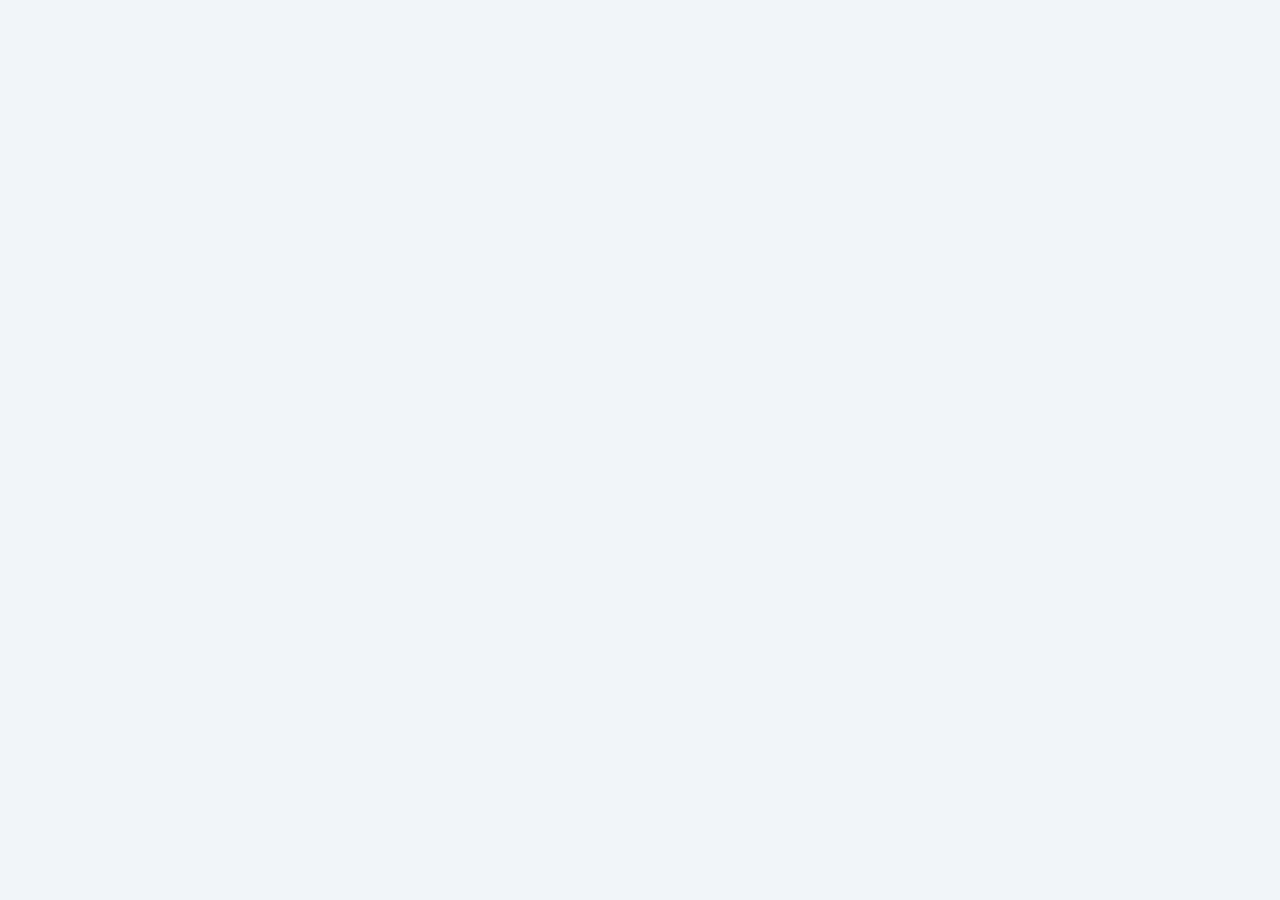
==== unit.html @ db25cfcd "Initial commit" ====
<!DOCTYPE html>
<html lang="es">
<head>
  <meta charset="UTF-8">
  <meta name="viewport" content="width=device-width, initial-scale=1.0">
  <title>Unidad — Recuperación TyD</title>
  <link rel="stylesheet" href="css/style.css">
</head>
<body>

<nav class="topbar">
  <a class="topbar-back" href="index.html">← Inicio</a>
  <div class="topbar-user">
    <span id="user-name" style="font-size:.85rem"></span>
  </div>
</nav>

<main class="page">

  <!-- Cabecera de la unidad -->
  <div class="unit-header">
    <div class="unit-badge" id="unit-badge">Unidad</div>
    <h1 class="unit-title" id="unit-title">Cargando…</h1>
  </div>

  <!-- Pestañas -->
  <div class="section-tabs">
    <button class="tab-btn active" data-tab="theory">📖 Teoría</button>
    <button class="tab-btn" data-tab="example">💡 Ejemplo</button>
    <button class="tab-btn" data-tab="exercises">✏️ Ejercicios</button>
  </div>

  <!-- Panel: Teoría -->
  <div id="panel-theory" class="section-panel active">
    <div id="theory-content"></div>
    <div style="text-align:right;margin-top:1.5rem">
      <button class="btn btn-primary" id="go-example-btn">
        Ir al ejemplo →
      </button>
    </div>
  </div>

  <!-- Panel: Ejemplo -->
  <div id="panel-example" class="section-panel">
    <div class="example-box" id="example-content"></div>
    <div style="text-align:right;margin-top:1.5rem">
      <button class="btn btn-primary" id="go-exercises-btn">
        Empezar ejercicios →
      </button>
    </div>
  </div>

  <!-- Panel: Ejercicios -->
  <div id="panel-exercises" class="section-panel">
    <div id="exercises-mount"></div>
  </div>

</main>

<!-- Scripts (orden importante: config → auth → progress → content → exercises) -->
<script src="js/config.js"></script>
<script src="js/auth.js"></script>
<script src="js/progress.js"></script>

<!-- Los cuatro archivos de contenido; solo se usa el de la unidad activa -->
<script src="js/content/ut1.js"></script>
<script src="js/content/ut4.js"></script>
<script src="js/content/ut5.js"></script>
<script src="js/content/ut6.js"></script>

<script src="js/exercises.js"></script>

<script>
  // ── Mapa id → objeto de contenido ─────────────────
  const CONTENT_MAP = { ut1: UT1, ut4: UT4, ut5: UT5, ut6: UT6 };

  // ── Gestión de pestañas ───────────────────────────
  function switchTab(tab) {
    document.querySelectorAll('.tab-btn').forEach(b =>
      b.classList.toggle('active', b.dataset.tab === tab));
    document.querySelectorAll('.section-panel').forEach(p =>
      p.classList.toggle('active', p.id === `panel-${tab}`));
  }

  document.querySelectorAll('.tab-btn').forEach(btn =>
    btn.addEventListener('click', () => switchTab(btn.dataset.tab)));

  document.getElementById('go-example-btn').addEventListener('click',
    () => switchTab('example'));
  document.getElementById('go-exercises-btn').addEventListener('click',
    () => switchTab('exercises'));

  // ── Carga de la unidad ────────────────────────────
  function loadUnit(unitId) {
    const unit = CONTENT_MAP[unitId];
    if (!unit) {
      document.getElementById('unit-title').textContent = 'Unidad no encontrada';
      return;
    }

    // Aplicar color de unidad a toda la página
    document.documentElement.style.setProperty(
      '--unit-color', `var(${unit.colorVar})`);

    // Cabecera
    const badge = document.getElementById('unit-badge');
    badge.textContent = unit.subtitle + ' · ' + unit.icon;
    badge.style.background = `var(${unit.colorVar})`;
    document.getElementById('unit-title').textContent = unit.title;
    document.title = unit.title + ' · Recuperación TyD';

    // Color de los botones de pestaña y "Siguiente"
    document.querySelectorAll('.btn-primary').forEach(b =>
      b.style.background = `var(${unit.colorVar})`);

    // Teoría
    const theoryContainer = document.getElementById('theory-content');
    theoryContainer.innerHTML = unit.theory.map(block => `
      <div class="theory-block" style="border-color:var(${unit.colorVar})">
        <h3 style="color:var(${unit.colorVar})">${block.heading}</h3>
        ${block.html}
      </div>
    `).join('');

    // Ejemplo
    const exampleContainer = document.getElementById('example-content');
    exampleContainer.innerHTML = `
      <h3>${unit.example.title}</h3>
      ${unit.example.body}
    `;

    // Ejercicios (se inician al cambiar a esa pestaña)
    let exercisesLoaded = false;
    document.querySelector('[data-tab="exercises"]').addEventListener('click', () => {
      if (!exercisesLoaded) {
        exercisesLoaded = true;
        ExerciseEngine.start(
          unit,
          document.getElementById('exercises-mount'),
          (score, total) => {
            // Actualizar badge de la pestaña al terminar
            document.querySelector('[data-tab="exercises"]').textContent =
              `✅ Ejercicios (${score}/${total})`;
          }
        );
      }
    });
  }

  // ── Inicio ────────────────────────────────────────
  window.addEventListener('load', () => {
    // Verificar sesión
    const user = Auth.getUser();
    if (!user) {
      window.location.href = 'index.html';
      return;
    }
    document.getElementById('user-name').textContent = user.name.split(' ')[0];

    // Leer parámetro ?unit=
    const params = new URLSearchParams(window.location.search);
    const unitId = params.get('unit') || 'ut1';
    loadUnit(unitId);
  });
</script>

</body>
</html>
---- css/style.css ----
/* ===================================================
   Recuperación TyD 2ºESO — Estilos principales
   =================================================== */

:root {
  --primary:     #4f46e5;
  --primary-dark:#3730a3;
  --success:     #16a34a;
  --error:       #dc2626;
  --warning:     #d97706;
  --bg:          #f1f5f9;
  --surface:     #ffffff;
  --border:      #e2e8f0;
  --text:        #1e293b;
  --muted:       #64748b;
  --radius:      14px;
  --shadow:      0 2px 12px rgba(0,0,0,.08);
  --shadow-lg:   0 8px 30px rgba(0,0,0,.12);
  --transition:  .2s ease;

  /* Colores por unidad */
  --ut1: #4f46e5;
  --ut4: #ea580c;
  --ut5: #0891b2;
  --ut6: #7c3aed;
}

* { box-sizing: border-box; margin: 0; padding: 0; }

body {
  font-family: system-ui, -apple-system, 'Segoe UI', sans-serif;
  background: var(--bg);
  color: var(--text);
  line-height: 1.6;
  min-height: 100vh;
}

a { color: inherit; text-decoration: none; }

/* ── TOPBAR ─────────────────────────────────────── */
.topbar {
  background: var(--surface);
  border-bottom: 1px solid var(--border);
  padding: .8rem 1.5rem;
  display: flex;
  align-items: center;
  justify-content: space-between;
  position: sticky;
  top: 0;
  z-index: 100;
  box-shadow: 0 1px 6px rgba(0,0,0,.06);
}
.topbar-brand {
  font-weight: 700;
  font-size: 1.1rem;
  color: var(--primary);
  display: flex;
  align-items: center;
  gap: .5rem;
}
.topbar-user {
  display: flex;
  align-items: center;
  gap: .7rem;
  font-size: .9rem;
  color: var(--muted);
}
.topbar-user img {
  width: 32px;
  height: 32px;
  border-radius: 50%;
  border: 2px solid var(--border);
}
.topbar-back {
  display: flex;
  align-items: center;
  gap: .4rem;
  color: var(--muted);
  font-size: .9rem;
  cursor: pointer;
  transition: color var(--transition);
}
.topbar-back:hover { color: var(--primary); }

/* ── MAIN WRAPPER ───────────────────────────────── */
.page {
  max-width: 860px;
  margin: 0 auto;
  padding: 2rem 1.25rem 4rem;
}

/* ── LOGIN PAGE ─────────────────────────────────── */
.login-page {
  min-height: 100vh;
  display: flex;
  flex-direction: column;
  align-items: center;
  justify-content: center;
  padding: 2rem 1.25rem;
  text-align: center;
  background: linear-gradient(135deg, #4f46e5 0%, #7c3aed 100%);
}
.login-card {
  background: var(--surface);
  border-radius: var(--radius);
  padding: 2.5rem 2rem;
  max-width: 420px;
  width: 100%;
  box-shadow: var(--shadow-lg);
}
.login-logo {
  font-size: 2.5rem;
  margin-bottom: 1rem;
}
.login-title {
  font-size: 1.4rem;
  font-weight: 700;
  color: var(--text);
  margin-bottom: .4rem;
}
.login-subtitle {
  font-size: .95rem;
  color: var(--muted);
  margin-bottom: 2rem;
}
.login-hint {
  margin-top: 1.2rem;
  font-size: .82rem;
  color: var(--muted);
}

/* ── UNIT GRID (index) ──────────────────────────── */
.greeting {
  margin-bottom: 1.5rem;
}
.greeting h1 {
  font-size: 1.6rem;
  font-weight: 700;
}
.greeting p { color: var(--muted); margin-top: .25rem; }

.unit-grid {
  display: grid;
  grid-template-columns: repeat(auto-fill, minmax(250px, 1fr));
  gap: 1.25rem;
  margin-bottom: 2rem;
}
.unit-card {
  background: var(--surface);
  border-radius: var(--radius);
  padding: 1.5rem;
  box-shadow: var(--shadow);
  cursor: pointer;
  transition: transform var(--transition), box-shadow var(--transition);
  border-top: 4px solid var(--unit-color, var(--primary));
  display: flex;
  flex-direction: column;
  gap: .6rem;
  text-decoration: none;
  color: inherit;
}
.unit-card:hover {
  transform: translateY(-3px);
  box-shadow: var(--shadow-lg);
}
.unit-card-icon { font-size: 2rem; }
.unit-card-label {
  font-size: .78rem;
  font-weight: 600;
  letter-spacing: .06em;
  text-transform: uppercase;
  color: var(--unit-color, var(--primary));
}
.unit-card-title {
  font-size: 1.05rem;
  font-weight: 700;
  line-height: 1.3;
}
.unit-card-desc { font-size: .87rem; color: var(--muted); }

/* Progress bar in card */
.card-progress {
  margin-top: .5rem;
}
.card-progress-bar {
  height: 6px;
  background: var(--border);
  border-radius: 99px;
  overflow: hidden;
}
.card-progress-fill {
  height: 100%;
  background: var(--unit-color, var(--primary));
  border-radius: 99px;
  transition: width .5s ease;
}
.card-progress-label {
  font-size: .78rem;
  color: var(--muted);
  margin-top: .3rem;
}

/* Teacher link */
.teacher-link {
  text-align: center;
  margin-top: 1rem;
}
.teacher-link a {
  font-size: .85rem;
  color: var(--muted);
  display: inline-flex;
  align-items: center;
  gap: .3rem;
  transition: color var(--transition);
}
.teacher-link a:hover { color: var(--primary); }

/* ── UNIT PAGE ──────────────────────────────────── */
.unit-header {
  margin-bottom: 1.5rem;
}
.unit-badge {
  display: inline-flex;
  align-items: center;
  gap: .4rem;
  background: var(--unit-color, var(--primary));
  color: #fff;
  font-size: .78rem;
  font-weight: 600;
  letter-spacing: .06em;
  text-transform: uppercase;
  padding: .3rem .8rem;
  border-radius: 99px;
  margin-bottom: .75rem;
}
.unit-title {
  font-size: 1.6rem;
  font-weight: 800;
  line-height: 1.2;
}

/* Section tabs */
.section-tabs {
  display: flex;
  gap: .5rem;
  margin-bottom: 1.5rem;
  flex-wrap: wrap;
}
.tab-btn {
  padding: .5rem 1.1rem;
  border: 2px solid var(--border);
  background: var(--surface);
  border-radius: 99px;
  font-size: .88rem;
  font-weight: 600;
  cursor: pointer;
  transition: all var(--transition);
  color: var(--muted);
}
.tab-btn.active {
  border-color: var(--unit-color, var(--primary));
  color: var(--unit-color, var(--primary));
  background: color-mix(in srgb, var(--unit-color, var(--primary)) 8%, white);
}
.tab-btn:hover:not(.active) {
  border-color: var(--muted);
  color: var(--text);
}

.section-panel { display: none; }
.section-panel.active { display: block; }

/* ── THEORY ─────────────────────────────────────── */
.theory-block {
  background: var(--surface);
  border-radius: var(--radius);
  padding: 1.5rem;
  margin-bottom: 1rem;
  box-shadow: var(--shadow);
  border-left: 4px solid var(--unit-color, var(--primary));
}
.theory-block h3 {
  font-size: 1rem;
  font-weight: 700;
  margin-bottom: .6rem;
  color: var(--unit-color, var(--primary));
}
.theory-block p { font-size: .95rem; margin-bottom: .5rem; }
.theory-block ul {
  padding-left: 1.2rem;
  font-size: .95rem;
}
.theory-block ul li { margin-bottom: .3rem; }
.theory-block code {
  background: #f1f5f9;
  padding: .1em .4em;
  border-radius: 4px;
  font-family: 'Courier New', monospace;
  font-size: .9em;
  color: var(--primary-dark);
}

/* Example box */
.example-box {
  background: #fffbeb;
  border: 1px solid #fde68a;
  border-radius: var(--radius);
  padding: 1.25rem 1.5rem;
  margin-bottom: 1.25rem;
}
.example-box h3 {
  font-size: .85rem;
  font-weight: 700;
  text-transform: uppercase;
  letter-spacing: .06em;
  color: var(--warning);
  margin-bottom: .6rem;
  display: flex;
  align-items: center;
  gap: .4rem;
}
.example-box p { font-size: .95rem; }
.example-box .example-highlight {
  background: #fff;
  border: 1px solid #fde68a;
  border-radius: 8px;
  padding: .75rem 1rem;
  margin-top: .75rem;
  font-family: 'Courier New', monospace;
  font-size: .9rem;
  color: var(--primary-dark);
}

/* ── EXERCISES ──────────────────────────────────── */
.exercise-progress {
  display: flex;
  align-items: center;
  gap: 1rem;
  margin-bottom: 1.5rem;
}
.exercise-progress-bar {
  flex: 1;
  height: 8px;
  background: var(--border);
  border-radius: 99px;
  overflow: hidden;
}
.exercise-progress-fill {
  height: 100%;
  background: var(--unit-color, var(--primary));
  border-radius: 99px;
  transition: width .4s ease;
}
.exercise-progress-label {
  font-size: .82rem;
  font-weight: 600;
  color: var(--muted);
  white-space: nowrap;
}

.exercise-card {
  background: var(--surface);
  border-radius: var(--radius);
  padding: 1.75rem;
  box-shadow: var(--shadow);
}
.exercise-num {
  font-size: .78rem;
  font-weight: 700;
  text-transform: uppercase;
  letter-spacing: .07em;
  color: var(--unit-color, var(--primary));
  margin-bottom: .5rem;
}
.exercise-question {
  font-size: 1.1rem;
  font-weight: 700;
  margin-bottom: 1.25rem;
  line-height: 1.4;
}

/* Test options */
.options-list {
  display: flex;
  flex-direction: column;
  gap: .65rem;
}
.option-btn {
  display: flex;
  align-items: flex-start;
  gap: .8rem;
  padding: .9rem 1.1rem;
  border: 2px solid var(--border);
  border-radius: 10px;
  background: var(--surface);
  cursor: pointer;
  text-align: left;
  font-size: .95rem;
  transition: all var(--transition);
  width: 100%;
}
.option-btn:hover:not(:disabled) {
  border-color: var(--unit-color, var(--primary));
  background: color-mix(in srgb, var(--unit-color, var(--primary)) 5%, white);
}
.option-btn .option-letter {
  width: 26px;
  height: 26px;
  min-width: 26px;
  border-radius: 50%;
  background: var(--bg);
  display: flex;
  align-items: center;
  justify-content: center;
  font-size: .78rem;
  font-weight: 700;
  color: var(--muted);
  transition: all var(--transition);
}
.option-btn.correct {
  border-color: var(--success);
  background: #f0fdf4;
}
.option-btn.correct .option-letter {
  background: var(--success);
  color: #fff;
}
.option-btn.incorrect {
  border-color: var(--error);
  background: #fef2f2;
}
.option-btn.incorrect .option-letter {
  background: var(--error);
  color: #fff;
}
.option-btn:disabled { cursor: default; }

/* Feedback box */
.feedback-box {
  margin-top: 1rem;
  padding: .9rem 1.1rem;
  border-radius: 10px;
  font-size: .9rem;
  display: none;
}
.feedback-box.correct {
  background: #f0fdf4;
  border: 1px solid #86efac;
  color: #166534;
  display: block;
}
.feedback-box.incorrect {
  background: #fef2f2;
  border: 1px solid #fca5a5;
  color: #991b1b;
  display: block;
}
.feedback-box strong { display: block; margin-bottom: .2rem; }

/* ── MATCHING ───────────────────────────────────── */
.matching-grid {
  display: grid;
  grid-template-columns: 1fr 1fr;
  gap: 1rem;
  margin-bottom: 1rem;
}
@media (max-width: 520px) {
  .matching-grid { grid-template-columns: 1fr; }
}
.matching-col { display: flex; flex-direction: column; gap: .6rem; }
.matching-col-title {
  font-size: .78rem;
  font-weight: 700;
  text-transform: uppercase;
  letter-spacing: .06em;
  color: var(--muted);
  margin-bottom: .2rem;
}
.match-item {
  padding: .75rem 1rem;
  border: 2px solid var(--border);
  border-radius: 10px;
  font-size: .9rem;
  cursor: pointer;
  transition: all var(--transition);
  background: var(--surface);
  position: relative;
}
.match-item:hover:not(.matched):not(.locked) {
  border-color: var(--unit-color, var(--primary));
  background: color-mix(in srgb, var(--unit-color, var(--primary)) 6%, white);
}
.match-item.selected {
  border-color: var(--unit-color, var(--primary));
  background: color-mix(in srgb, var(--unit-color, var(--primary)) 10%, white);
  box-shadow: 0 0 0 3px color-mix(in srgb, var(--unit-color, var(--primary)) 20%, transparent);
}
.match-item.matched-correct {
  border-color: var(--success);
  background: #f0fdf4;
  color: #166534;
  cursor: default;
}
.match-item.matched-incorrect {
  border-color: var(--error);
  background: #fef2f2;
  animation: shake .35s ease;
}
.match-item.locked { cursor: default; }
@keyframes shake {
  0%, 100% { transform: translateX(0); }
  25% { transform: translateX(-6px); }
  75% { transform: translateX(6px); }
}

.matching-instructions {
  font-size: .85rem;
  color: var(--muted);
  margin-bottom: 1rem;
  display: flex;
  align-items: center;
  gap: .4rem;
}

/* ── BUTTONS ─────────────────────────────────────── */
.btn {
  display: inline-flex;
  align-items: center;
  gap: .5rem;
  padding: .7rem 1.4rem;
  border-radius: 10px;
  font-size: .95rem;
  font-weight: 600;
  cursor: pointer;
  border: none;
  transition: all var(--transition);
}
.btn-primary {
  background: var(--unit-color, var(--primary));
  color: #fff;
}
.btn-primary:hover {
  filter: brightness(1.1);
  transform: translateY(-1px);
}
.btn-ghost {
  background: transparent;
  color: var(--muted);
  border: 2px solid var(--border);
}
.btn-ghost:hover {
  border-color: var(--muted);
  color: var(--text);
}
.btn:disabled {
  opacity: .5;
  cursor: not-allowed;
  transform: none;
}

.next-btn-wrap {
  margin-top: 1.25rem;
  display: flex;
  justify-content: flex-end;
}

/* ── RESULTS ─────────────────────────────────────── */
.results-card {
  background: var(--surface);
  border-radius: var(--radius);
  padding: 2.5rem;
  box-shadow: var(--shadow);
  text-align: center;
}
.results-score {
  font-size: 4rem;
  font-weight: 800;
  color: var(--unit-color, var(--primary));
  line-height: 1;
  margin-bottom: .5rem;
}
.results-label { font-size: 1.1rem; color: var(--muted); margin-bottom: 1.5rem; }
.results-emoji { font-size: 3rem; margin-bottom: 1rem; }
.results-message { font-size: 1rem; margin-bottom: 2rem; }
.results-actions { display: flex; gap: 1rem; justify-content: center; flex-wrap: wrap; }

/* ── TEACHER PAGE ───────────────────────────────── */
.teacher-login {
  max-width: 420px;
  margin: 4rem auto;
  background: var(--surface);
  border-radius: var(--radius);
  padding: 2rem;
  box-shadow: var(--shadow-lg);
  text-align: center;
}
.teacher-login h1 { font-size: 1.4rem; font-weight: 700; margin-bottom: .5rem; }
.teacher-login p { color: var(--muted); font-size: .9rem; margin-bottom: 1.5rem; }

.form-group { margin-bottom: 1rem; text-align: left; }
.form-label {
  display: block;
  font-size: .85rem;
  font-weight: 600;
  margin-bottom: .4rem;
  color: var(--muted);
}
.form-input {
  width: 100%;
  padding: .7rem 1rem;
  border: 2px solid var(--border);
  border-radius: 10px;
  font-size: .95rem;
  transition: border-color var(--transition);
  outline: none;
}
.form-input:focus { border-color: var(--primary); }
.form-error {
  color: var(--error);
  font-size: .85rem;
  margin-top: .75rem;
  display: none;
}

/* Teacher dashboard */
.dashboard-header {
  display: flex;
  align-items: center;
  justify-content: space-between;
  margin-bottom: 1.5rem;
  flex-wrap: wrap;
  gap: 1rem;
}
.dashboard-header h1 { font-size: 1.4rem; font-weight: 700; }

.stats-grid {
  display: grid;
  grid-template-columns: repeat(auto-fill, minmax(140px, 1fr));
  gap: 1rem;
  margin-bottom: 2rem;
}
.stat-card {
  background: var(--surface);
  border-radius: var(--radius);
  padding: 1.25rem;
  box-shadow: var(--shadow);
  text-align: center;
}
.stat-value {
  font-size: 2rem;
  font-weight: 800;
  color: var(--primary);
}
.stat-label { font-size: .82rem; color: var(--muted); margin-top: .2rem; }

.filter-bar {
  display: flex;
  gap: .75rem;
  margin-bottom: 1.25rem;
  flex-wrap: wrap;
  align-items: center;
}
.filter-bar select,
.filter-bar input {
  padding: .5rem .9rem;
  border: 2px solid var(--border);
  border-radius: 8px;
  font-size: .88rem;
  outline: none;
  background: var(--surface);
}
.filter-bar select:focus,
.filter-bar input:focus { border-color: var(--primary); }

.progress-table {
  width: 100%;
  border-collapse: collapse;
  background: var(--surface);
  border-radius: var(--radius);
  overflow: hidden;
  box-shadow: var(--shadow);
}
.progress-table th {
  background: #f8fafc;
  padding: .75rem 1rem;
  text-align: left;
  font-size: .82rem;
  font-weight: 700;
  text-transform: uppercase;
  letter-spacing: .05em;
  color: var(--muted);
  border-bottom: 2px solid var(--border);
}
.progress-table td {
  padding: .85rem 1rem;
  border-bottom: 1px solid var(--border);
  font-size: .9rem;
}
.progress-table tr:last-child td { border-bottom: none; }
.progress-table tr:hover td { background: #f8fafc; }

.badge {
  display: inline-block;
  padding: .2rem .6rem;
  border-radius: 99px;
  font-size: .75rem;
  font-weight: 700;
}
.badge-green { background: #dcfce7; color: #166534; }
.badge-yellow { background: #fef9c3; color: #854d0e; }
.badge-red { background: #fee2e2; color: #991b1b; }
.badge-gray { background: #f1f5f9; color: #64748b; }

/* Score indicator */
.score-bar-wrap { display: flex; align-items: center; gap: .5rem; }
.score-mini-bar {
  width: 60px;
  height: 6px;
  background: var(--border);
  border-radius: 99px;
  overflow: hidden;
}
.score-mini-fill {
  height: 100%;
  border-radius: 99px;
}

/* Loading spinner */
.spinner {
  width: 36px;
  height: 36px;
  border: 3px solid var(--border);
  border-top-color: var(--primary);
  border-radius: 50%;
  animation: spin .8s linear infinite;
  margin: 2rem auto;
}
@keyframes spin { to { transform: rotate(360deg); } }

/* Empty state */
.empty-state {
  text-align: center;
  padding: 3rem 1rem;
  color: var(--muted);
}
.empty-state .empty-icon { font-size: 2.5rem; margin-bottom: .75rem; }

/* Alert */
.alert {
  padding: 1rem 1.25rem;
  border-radius: 10px;
  font-size: .9rem;
  margin-bottom: 1.25rem;
  display: flex;
  gap: .6rem;
  align-items: flex-start;
}
.alert-info {
  background: #eff6ff;
  border: 1px solid #bfdbfe;
  color: #1e40af;
}
.alert-success {
  background: #f0fdf4;
  border: 1px solid #86efac;
  color: #166534;
}

/* ── RESPONSIVE ─────────────────────────────────── */
@media (max-width: 600px) {
  .page { padding: 1.25rem .9rem 3rem; }
  .exercise-card { padding: 1.25rem; }
  .exercise-question { font-size: 1rem; }
  .results-score { font-size: 3rem; }
  .progress-table th:nth-child(n+4),
  .progress-table td:nth-child(n+4) { display: none; }
}
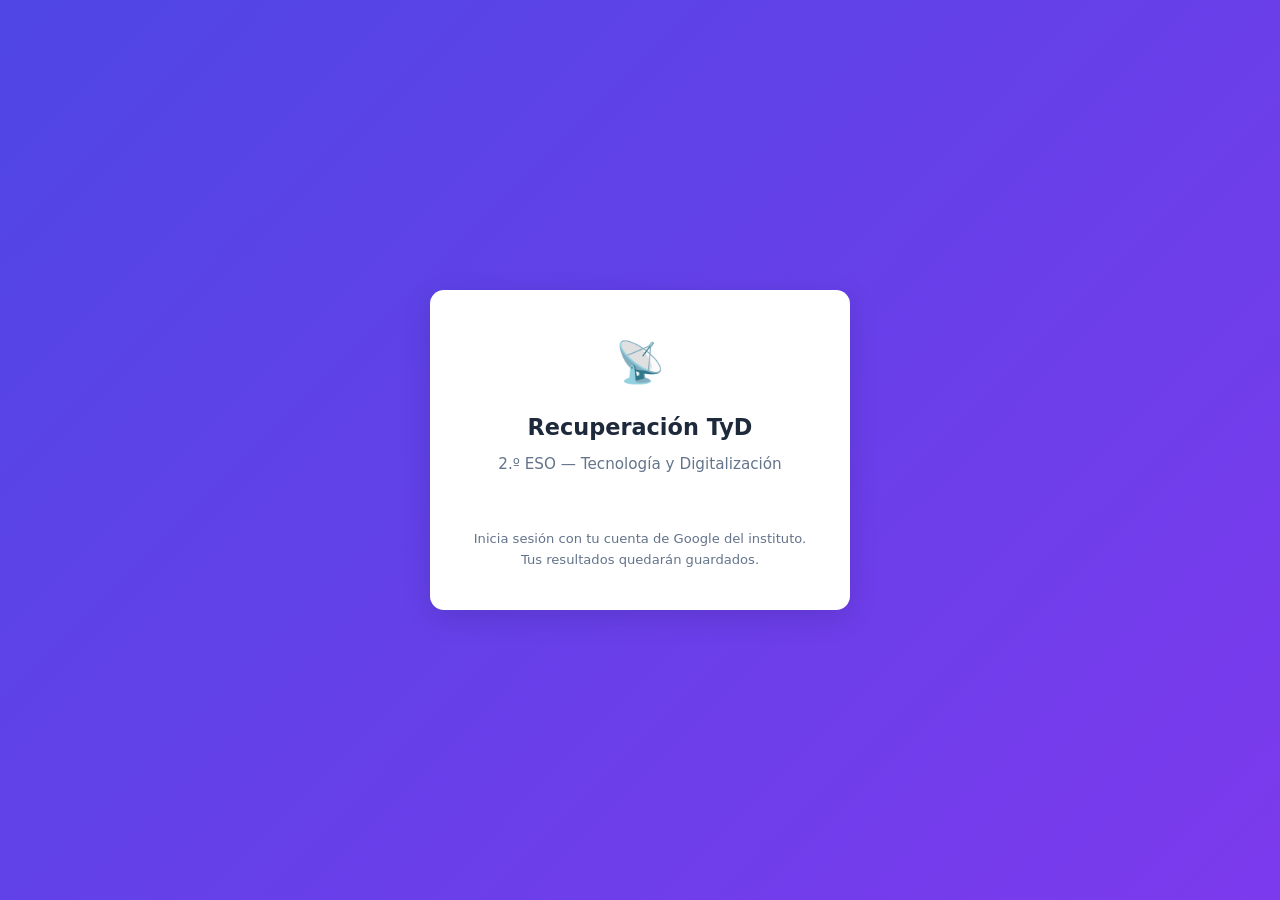
==== commit 64a20239: "Save local updates to Code.gs, progress.js, and unit.html" ====
--- a/unit.html
+++ b/unit.html
@@ -74,12 +74,30 @@
   // ── Mapa id → objeto de contenido ─────────────────
   const CONTENT_MAP = { ut1: UT1, ut4: UT4, ut5: UT5, ut6: UT6 };
 
+  // ── Estado global de ejercicios ───────────────────
+  let exercisesLoaded = false;
+  let currentUnit     = null;
+
   // ── Gestión de pestañas ───────────────────────────
+  // FIX: la inicialización del motor vive aquí, no en el listener del botón,
+  // para que funcione tanto desde las pestañas como desde los botones "→".
   function switchTab(tab) {
     document.querySelectorAll('.tab-btn').forEach(b =>
       b.classList.toggle('active', b.dataset.tab === tab));
     document.querySelectorAll('.section-panel').forEach(p =>
       p.classList.toggle('active', p.id === `panel-${tab}`));
+
+    if (tab === 'exercises' && !exercisesLoaded && currentUnit) {
+      exercisesLoaded = true;
+      ExerciseEngine.start(
+        currentUnit,
+        document.getElementById('exercises-mount'),
+        (score, total) => {
+          document.querySelector('[data-tab="exercises"]').textContent =
+            `✅ Ejercicios (${score}/${total})`;
+        }
+      );
+    }
   }
 
   document.querySelectorAll('.tab-btn').forEach(btn =>
@@ -98,6 +116,8 @@
       return;
     }
 
+    currentUnit = unit;   // guardar referencia global para switchTab
+
     // Aplicar color de unidad a toda la página
     document.documentElement.style.setProperty(
       '--unit-color', `var(${unit.colorVar})`);
@@ -109,7 +129,7 @@
     document.getElementById('unit-title').textContent = unit.title;
     document.title = unit.title + ' · Recuperación TyD';
 
-    // Color de los botones de pestaña y "Siguiente"
+    // Color de los botones primarios
     document.querySelectorAll('.btn-primary').forEach(b =>
       b.style.background = `var(${unit.colorVar})`);
 
@@ -128,28 +148,10 @@
       <h3>${unit.example.title}</h3>
       ${unit.example.body}
     `;
-
-    // Ejercicios (se inician al cambiar a esa pestaña)
-    let exercisesLoaded = false;
-    document.querySelector('[data-tab="exercises"]').addEventListener('click', () => {
-      if (!exercisesLoaded) {
-        exercisesLoaded = true;
-        ExerciseEngine.start(
-          unit,
-          document.getElementById('exercises-mount'),
-          (score, total) => {
-            // Actualizar badge de la pestaña al terminar
-            document.querySelector('[data-tab="exercises"]').textContent =
-              `✅ Ejercicios (${score}/${total})`;
-          }
-        );
-      }
-    });
   }
 
   // ── Inicio ────────────────────────────────────────
   window.addEventListener('load', () => {
-    // Verificar sesión
     const user = Auth.getUser();
     if (!user) {
       window.location.href = 'index.html';
@@ -157,7 +159,6 @@
     }
     document.getElementById('user-name').textContent = user.name.split(' ')[0];
 
-    // Leer parámetro ?unit=
     const params = new URLSearchParams(window.location.search);
     const unitId = params.get('unit') || 'ut1';
     loadUnit(unitId);
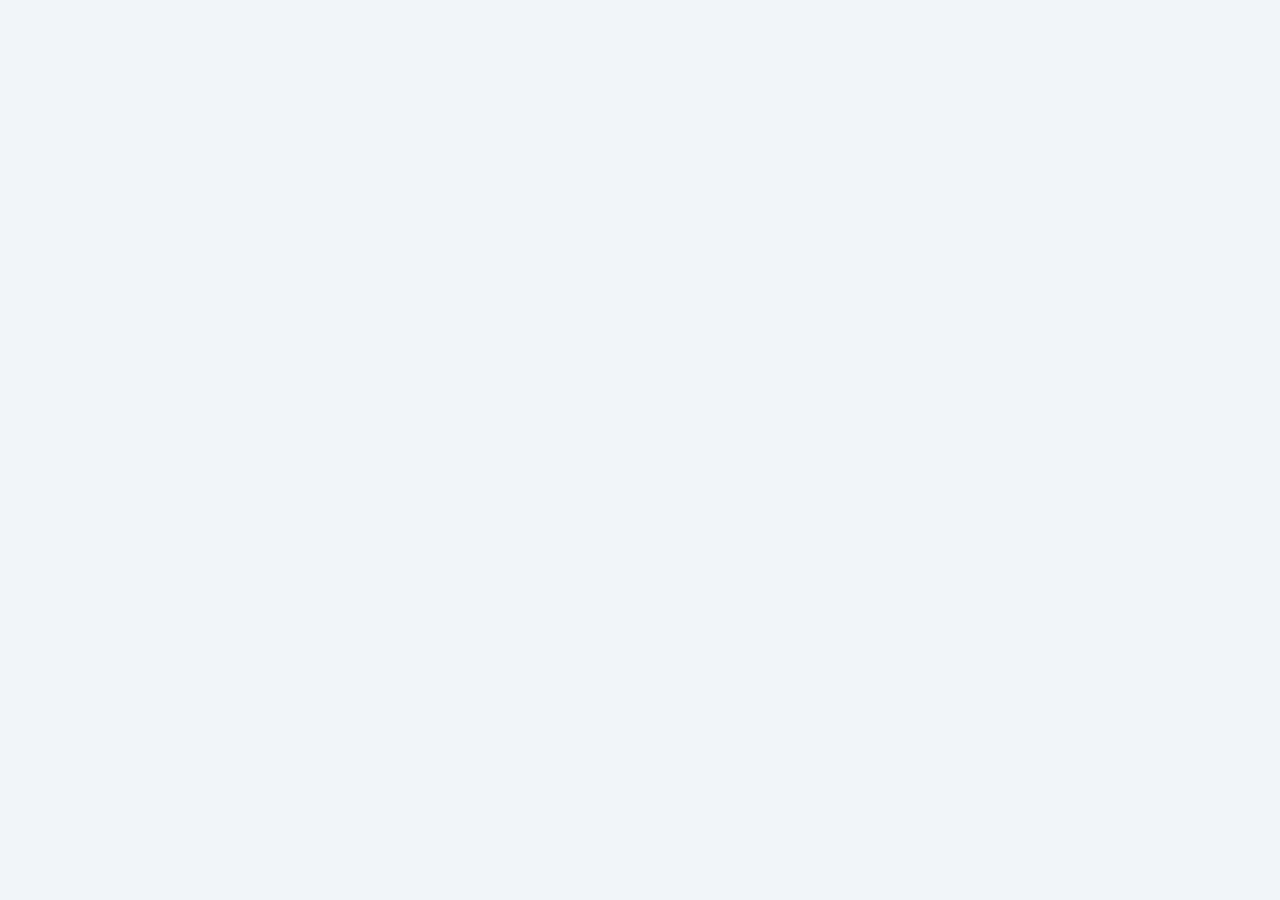
==== commit 45e3fc62: "feat: read_mine sin token + sync cross-device desde Sheets - Code.gs: action=read_mine filtra por em" ====
--- a/unit.html
+++ b/unit.html
@@ -26,8 +26,8 @@
   <!-- Pestañas -->
   <div class="section-tabs">
     <button class="tab-btn active" data-tab="theory">📖 Teoría</button>
-    <button class="tab-btn" data-tab="example">💡 Ejemplo</button>
-    <button class="tab-btn" data-tab="exercises">✏️ Ejercicios</button>
+    <button class="tab-btn" data-tab="example" id="tab-example">💡 Ejemplos</button>
+    <button class="tab-btn" data-tab="exercises" id="tab-exercises">🔒 Ejercicios</button>
   </div>
 
   <!-- Panel: Teoría -->
@@ -40,9 +40,10 @@
     </div>
   </div>
 
-  <!-- Panel: Ejemplo -->
+  <!-- Panel: Ejemplos -->
   <div id="panel-example" class="section-panel">
     <div class="example-box" id="example-content"></div>
+    <div id="extra-examples"></div>
     <div style="text-align:right;margin-top:1.5rem">
       <button class="btn btn-primary" id="go-exercises-btn">
         Empezar ejercicios →
@@ -75,18 +76,86 @@
   const CONTENT_MAP = { ut1: UT1, ut4: UT4, ut5: UT5, ut6: UT6 };
 
   // ── Estado global de ejercicios ───────────────────
-  let exercisesLoaded = false;
-  let currentUnit     = null;
+  let exercisesLoaded  = false;
+  let currentUnit      = null;
+  let theoryEventSent  = false;
+  let exampleEventSent = false;
+
+  function _fireEvent(type, detail) {
+    const user = Auth.getUser();
+    if (user && currentUnit) {
+      Progress.sendEvent(user, currentUnit.id, type, detail || '');
+    }
+  }
+
+  function _showLockMessage(tab, msg) {
+    const btn = document.getElementById('tab-' + tab);
+    if (!btn || btn.dataset.shaking) return;
+    btn.dataset.shaking = '1';
+    btn.style.transition = 'transform .1s';
+    let n = 0;
+    const iv = setInterval(() => {
+      btn.style.transform = n % 2 === 0 ? 'translateX(4px)' : 'translateX(-4px)';
+      if (++n > 5) { clearInterval(iv); btn.style.transform = ''; delete btn.dataset.shaking; }
+    }, 60);
+    // Mostrar mensaje bajo las pestañas
+    let tip = document.getElementById('tab-lock-tip');
+    if (!tip) {
+      tip = document.createElement('div');
+      tip.id = 'tab-lock-tip';
+      tip.style.cssText = 'font-size:.82rem;color:#d97706;padding:.35rem .75rem;background:#fef3c7;border-radius:.4rem;margin-bottom:.5rem;display:inline-block';
+      document.querySelector('.section-tabs').insertAdjacentElement('afterend', tip);
+    }
+    tip.textContent = msg;
+    clearTimeout(tip._to);
+    tip._to = setTimeout(() => tip.remove(), 3000);
+  }
+
+  function _updateTabLocks() {
+    const exTab = document.getElementById('tab-exercises');
+    if (!exTab) return;
+    const unlocked = theoryEventSent && exampleEventSent;
+    exTab.textContent = unlocked ? '✏️ Ejercicios' : '🔒 Ejercicios';
+    exTab.style.opacity = unlocked ? '' : '0.6';
+    const exampleTab = document.getElementById('tab-example');
+    if (exampleTab) {
+      exampleTab.style.opacity = theoryEventSent ? '' : '0.6';
+    }
+  }
 
   // ── Gestión de pestañas ───────────────────────────
-  // FIX: la inicialización del motor vive aquí, no en el listener del botón,
-  // para que funcione tanto desde las pestañas como desde los botones "→".
   function switchTab(tab) {
     document.querySelectorAll('.tab-btn').forEach(b =>
       b.classList.toggle('active', b.dataset.tab === tab));
     document.querySelectorAll('.section-panel').forEach(p =>
       p.classList.toggle('active', p.id === `panel-${tab}`));
 
+    if (tab === 'example' && !theoryEventSent) {
+      // Bloquear: deben leer teoría primero
+      _showLockMessage('example', '📖 Lee primero la Teoría antes de ver los Ejemplos.');
+      return;
+    }
+    if (tab === 'exercises' && (!theoryEventSent || !exampleEventSent)) {
+      // Bloquear: deben pasar por teoría y ejemplo
+      const missing = !theoryEventSent ? 'la Teoría' : 'los Ejemplos';
+      _showLockMessage('exercises', `📖 Debes leer primero ${missing}.`);
+      return;
+    }
+
+    if (tab === 'theory' && !theoryEventSent) {
+      theoryEventSent = true;
+      _fireEvent('teoria');
+      if (currentUnit) Progress.saveVisited(currentUnit.id, 'teoria');
+      document.querySelector('[data-tab="theory"]').textContent = '📖 Teoría ✓';
+      _updateTabLocks();
+    }
+    if (tab === 'example' && !exampleEventSent) {
+      exampleEventSent = true;
+      _fireEvent('ejemplo');
+      if (currentUnit) Progress.saveVisited(currentUnit.id, 'ejemplo');
+      document.querySelector('[data-tab="example"]').textContent = '💡 Ejemplos ✓';
+      _updateTabLocks();
+    }
     if (tab === 'exercises' && !exercisesLoaded && currentUnit) {
       exercisesLoaded = true;
       ExerciseEngine.start(
@@ -142,12 +211,23 @@
       </div>
     `).join('');
 
-    // Ejemplo
+    // Ejemplo principal
     const exampleContainer = document.getElementById('example-content');
     exampleContainer.innerHTML = `
       <h3>${unit.example.title}</h3>
       ${unit.example.body}
     `;
+
+    // Ejemplos adicionales
+    if (unit.examples && unit.examples.length) {
+      document.getElementById('extra-examples').innerHTML =
+        unit.examples.map(ex => `
+          <div class="example-box" style="margin-top:1rem">
+            <h3>${ex.title}</h3>
+            ${ex.body}
+          </div>
+        `).join('');
+    }
   }
 
   // ── Inicio ────────────────────────────────────────
@@ -161,8 +241,24 @@
 
     const params = new URLSearchParams(window.location.search);
     const unitId = params.get('unit') || 'ut1';
-    loadUnit(unitId);
-  });
+
+    // Sincronizar historial desde Sheets (rellena localStorage si es dispositivo nuevo)
+    Progress.syncFromSheet(user.email, () => {
+      loadUnit(unitId);
+
+      // Restaurar estado visual de pestañas visitadas
+      const visited = Progress.getVisited(unitId);
+    if (visited.teoria) {
+      theoryEventSent = true;
+      document.querySelector('[data-tab="theory"]').textContent = '📖 Teoría ✓';
+    }
+      if (visited.ejemplo) {
+        exampleEventSent = true;
+        document.querySelector('[data-tab="example"]').textContent = '💡 Ejemplos ✓';
+      }
+      _updateTabLocks();
+    }); // fin syncFromSheet
+  }); // fin load
 </script>
 
 </body>
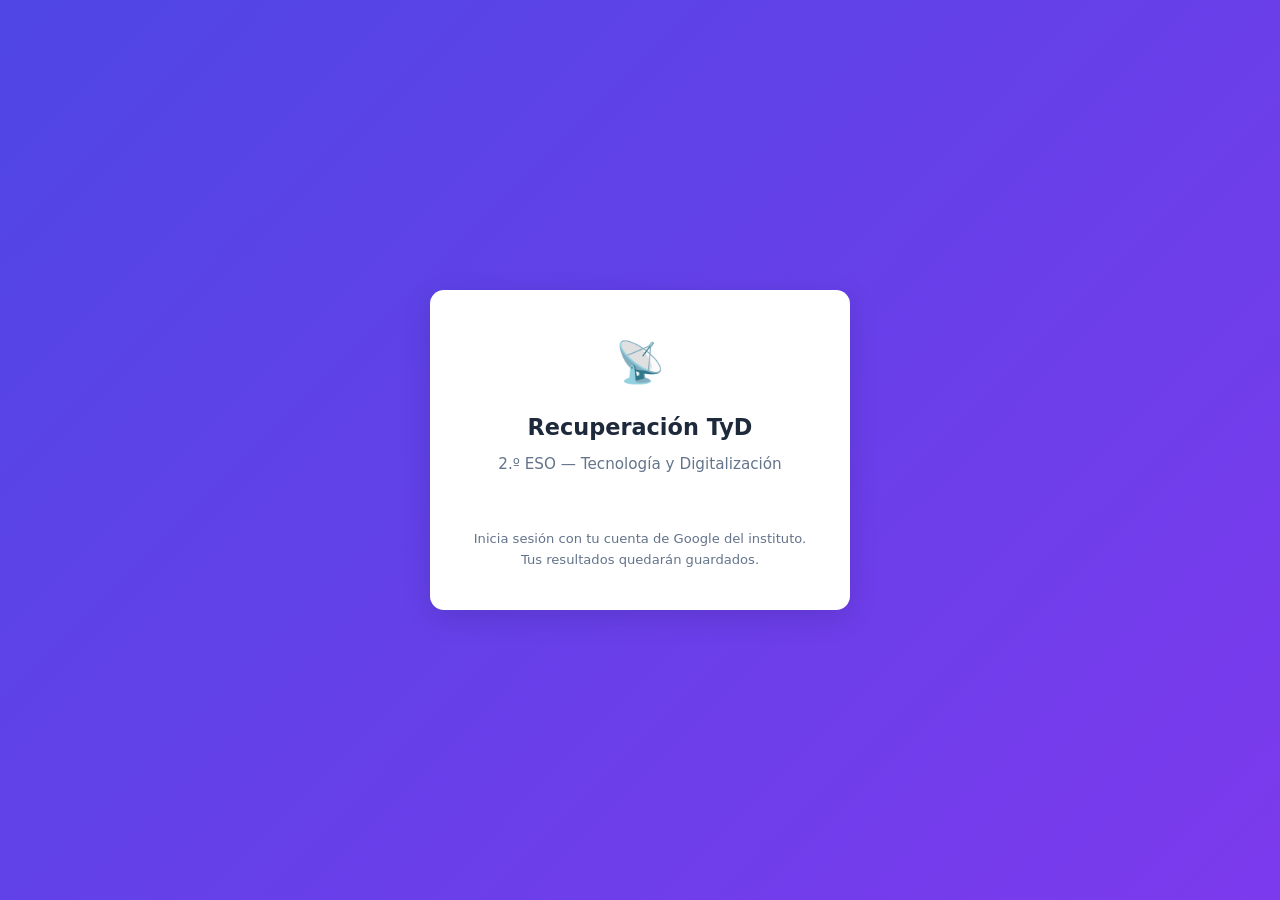
==== commit 6b6394f3: "fix: teoria carga inmediata + restaurar ejercicios a medias desde Sheets - unit.html: loadUnit() inm" ====
--- a/unit.html
+++ b/unit.html
@@ -242,23 +242,53 @@
     const params = new URLSearchParams(window.location.search);
     const unitId = params.get('unit') || 'ut1';
 
-    // Sincronizar historial desde Sheets (rellena localStorage si es dispositivo nuevo)
+    // 1. Cargar contenido y estado local inmediatamente (sin esperar a Sheets)
+    loadUnit(unitId);
+    _applyVisited(unitId);
+
+    // 2. Sincronizar con Sheets en fondo (actualiza si es dispositivo nuevo)
     Progress.syncFromSheet(user.email, () => {
-      loadUnit(unitId);
-
-      // Restaurar estado visual de pestañas visitadas
-      const visited = Progress.getVisited(unitId);
-    if (visited.teoria) {
+      _applyVisited(unitId);
+      if (!Progress.getInProgress(unitId) && !Progress.getUnit(unitId).completed) {
+        _restoreInProgressFromSheet(unitId);
+      }
+    });
+  }); // fin load
+
+  function _applyVisited(unitId) {
+    const visited = Progress.getVisited(unitId);
+    if (visited.teoria && !theoryEventSent) {
       theoryEventSent = true;
       document.querySelector('[data-tab="theory"]').textContent = '📖 Teoría ✓';
     }
-      if (visited.ejemplo) {
-        exampleEventSent = true;
-        document.querySelector('[data-tab="example"]').textContent = '💡 Ejemplos ✓';
-      }
-      _updateTabLocks();
-    }); // fin syncFromSheet
-  }); // fin load
+    if (visited.ejemplo && !exampleEventSent) {
+      exampleEventSent = true;
+      document.querySelector('[data-tab="example"]').textContent = '💡 Ejemplos ✓';
+    }
+    _updateTabLocks();
+  }
+
+  function _restoreInProgressFromSheet(unitId) {
+    const sheetAnswers = Progress.getSheetAnswers(unitId);
+    if (!sheetAnswers.length) return;
+    const unit = currentUnit;
+    if (!unit) return;
+
+    const pool        = unit.exercises || [];
+    const answeredIds = sheetAnswers.map(a => a.id);
+    const answeredExs = answeredIds.map(id => pool.find(e => e.id === id)).filter(Boolean);
+    if (!answeredExs.length) return;
+
+    const remaining = pool.filter(e => !answeredIds.includes(e.id)).sort(() => Math.random() - 0.5);
+    const exercises  = [...answeredExs, ...remaining.slice(0, Math.max(0, 10 - answeredExs.length))];
+    const answers    = sheetAnswers.map(a => ({
+      id: a.id, correct: a.correct,
+      userAnswer: a.correct ? '(restaurado ✓)' : '(restaurado ✗)',
+    }));
+    const score = answers.filter(a => a.correct).length;
+
+    Progress.saveInProgress(unitId, exercises.map(e => e.id), answeredExs.length, answers, score);
+  }
 </script>
 
 </body>
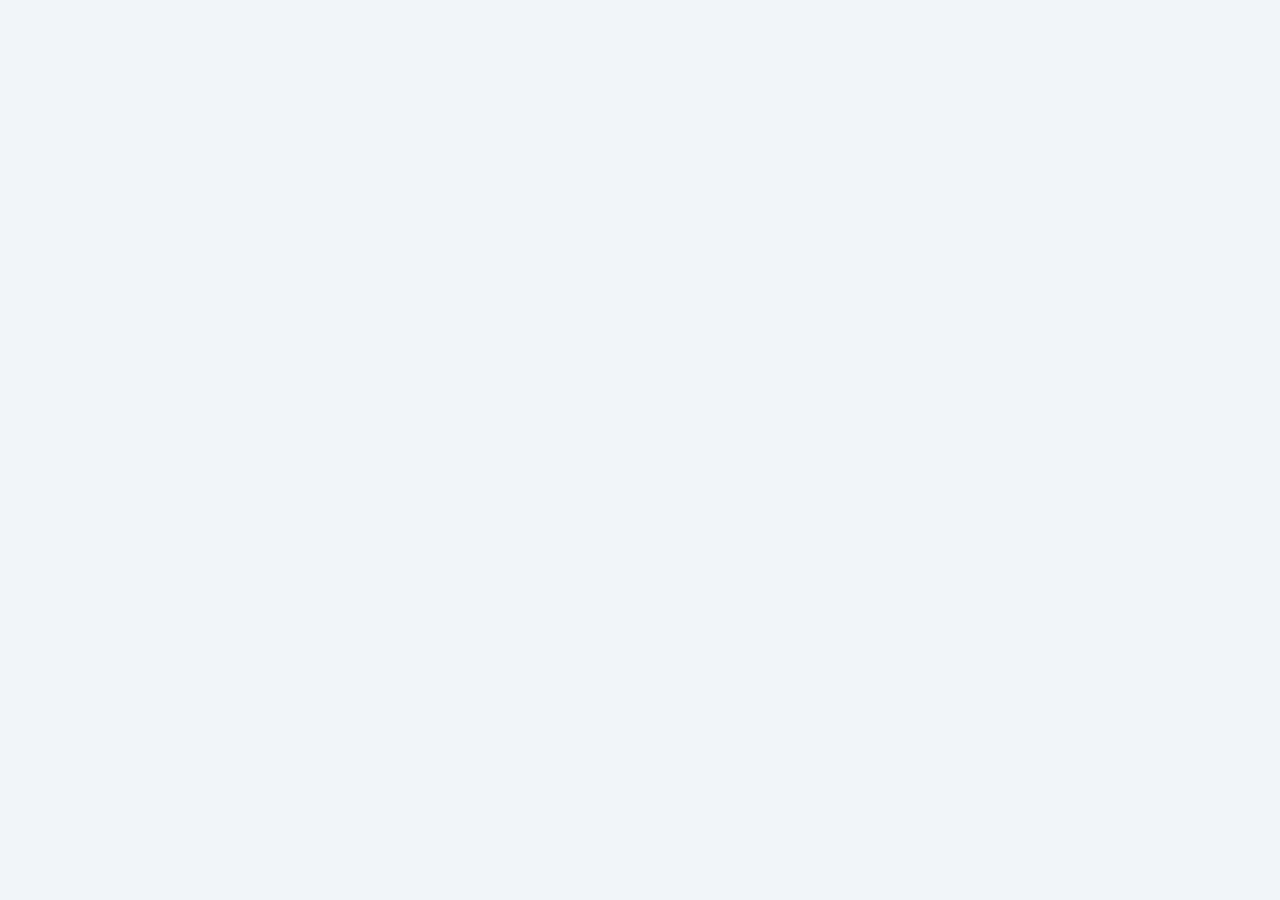
==== commit 4059e18f: "Fix bottom nav buttons bypass tab lock check Auto-mark theory as visited on load since theory panel " ====
--- a/unit.html
+++ b/unit.html
@@ -246,6 +246,15 @@
     loadUnit(unitId);
     _applyVisited(unitId);
 
+    // Teoría está visible por defecto — marcarla como visitada desde el inicio
+    if (!theoryEventSent) {
+      theoryEventSent = true;
+      _fireEvent('teoria');
+      Progress.saveVisited(unitId, 'teoria');
+      document.querySelector('[data-tab="theory"]').textContent = '📖 Teoría ✓';
+      _updateTabLocks();
+    }
+
     // 2. Sincronizar con Sheets en fondo (actualiza si es dispositivo nuevo)
     Progress.syncFromSheet(user.email, () => {
       _applyVisited(unitId);
